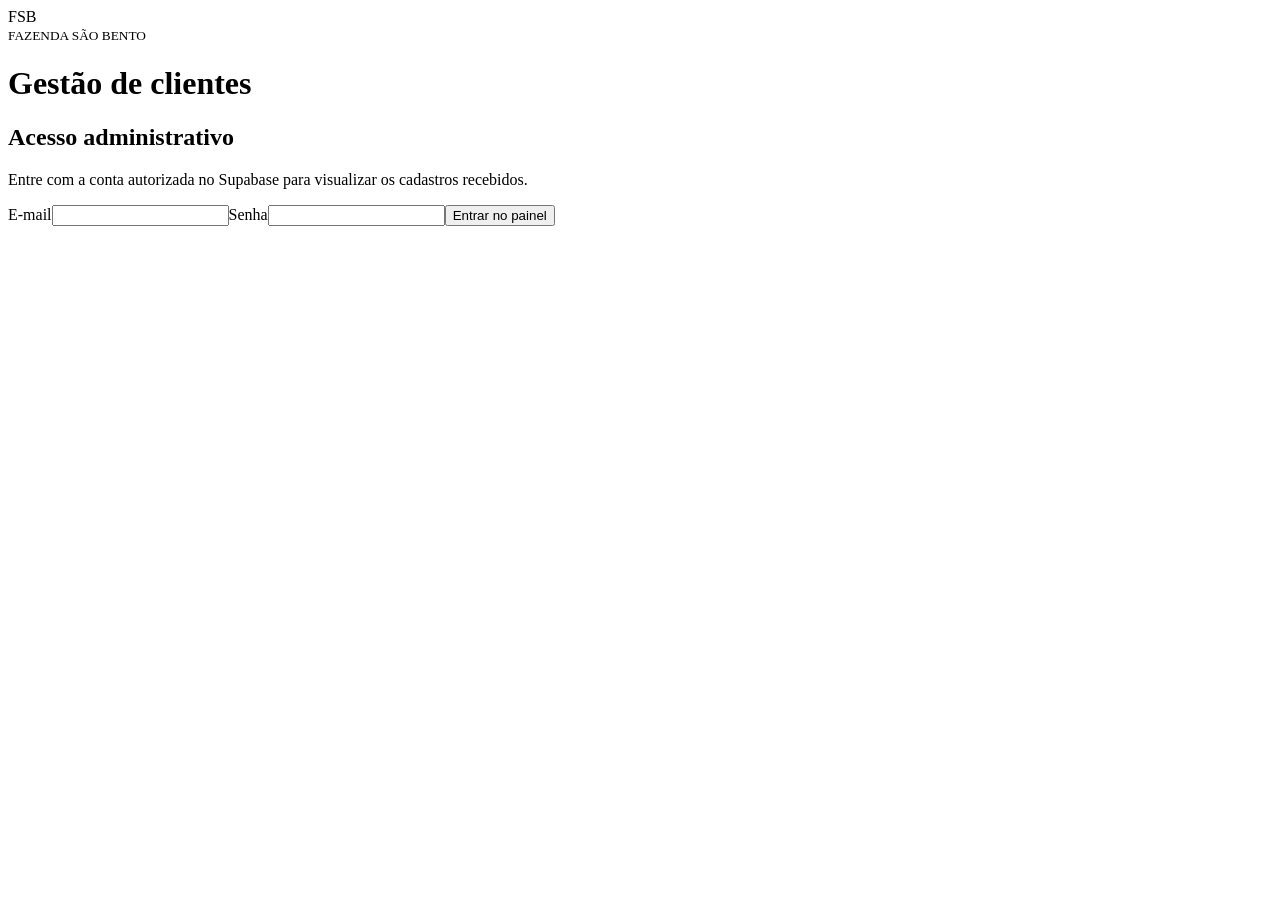
==== clientes/index.html @ c085845f "Add independent customer leads admin page for GitHub Pages" ====
<!doctype html><html lang="pt-BR"><head><meta charset="utf-8"><meta name="viewport" content="width=device-width,initial-scale=1"><meta name="robots" content="noindex,nofollow"><meta name="theme-color" content="#194737"><meta http-equiv="Content-Security-Policy" content="default-src 'none'; script-src 'self'; style-src 'self'; connect-src https://xzjjlykhumkrfmbvuvnt.supabase.co; img-src 'self' data:; manifest-src 'self'; base-uri 'none'; form-action 'self'"><title>Gestão de Clientes | Fazenda São Bento</title><link rel="manifest" href="./manifest.webmanifest"><link rel="icon" href="./icon.svg"><link rel="apple-touch-icon" href="./icon.svg"><link rel="stylesheet" href="./style.css"><script type="module" src="./app.js"></script></head><body><main><header><div class="brand"><span class="logo">FSB</span><div><small>FAZENDA SÃO BENTO</small><h1>Gestão de clientes</h1></div></div><button id="logout" hidden>Sair</button></header><section id="login"><h2>Acesso administrativo</h2><p>Entre com a conta autorizada no Supabase para visualizar os cadastros recebidos.</p><form id="login-form"><label>E-mail<input id="email" type="email" autocomplete="username" required></label><label>Senha<input id="password" type="password" autocomplete="current-password" required></label><button type="submit">Entrar no painel</button></form></section><section id="dashboard" hidden><nav><button class="active" id="tab-leads">Cadastros</button><button id="tab-push">Notificações</button></nav><div id="leads-panel"><div class="stats"><article><span>Total de clientes</span><strong id="total">—</strong></article><article><span>Novos</span><strong id="new">—</strong></article></div><label>Buscar clientes<input id="search" type="search" placeholder="Nome, telefone ou e-mail"></label><div id="lead-list"></div><button id="refresh" class="secondary">Atualizar cadastros</button></div><div id="push-panel" hidden><h2>Notificações no iPhone</h2><p>No Safari, toque em Compartilhar → Adicionar à Tela de Início. Abra o aplicativo instalado, entre na sua conta e toque abaixo.</p><button id="enable-push">Ativar notificações neste iPhone</button><p>As notificações chegam quando o sistema de envio do Supabase estiver configurado e o dispositivo autorizado.</p></div></section><p id="message" role="status" aria-live="polite"></p></main></body></html>
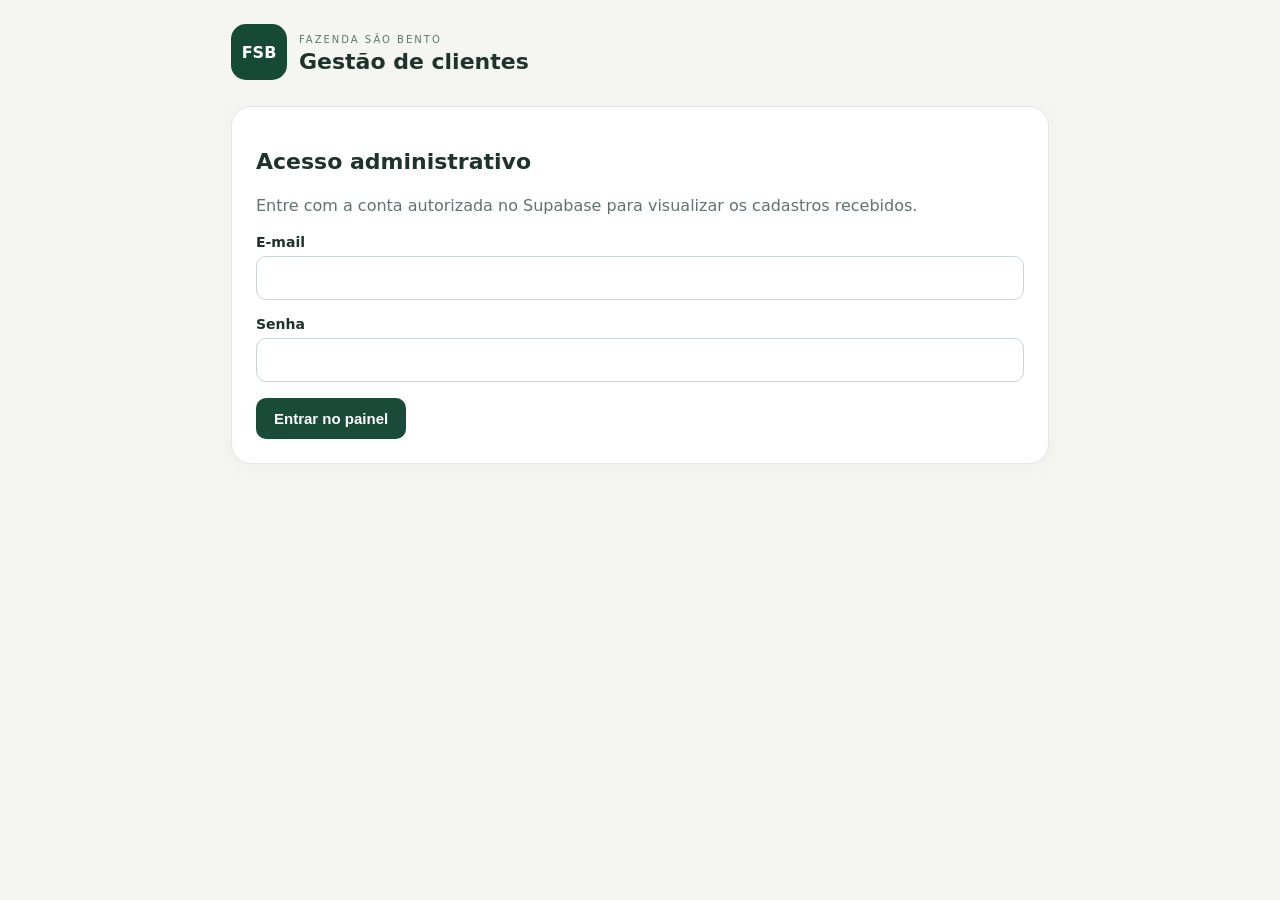
==== commit caf6faf6: "fix: force fresh iPhone script and display push configuration version" ====
--- a/clientes/index.html
+++ b/clientes/index.html
@@ -1 +1 @@
-<!doctype html><html lang="pt-BR"><head><meta charset="utf-8"><meta name="viewport" content="width=device-width,initial-scale=1"><meta name="robots" content="noindex,nofollow"><meta name="theme-color" content="#194737"><meta http-equiv="Content-Security-Policy" content="default-src 'none'; script-src 'self'; style-src 'self'; connect-src https://xzjjlykhumkrfmbvuvnt.supabase.co; img-src 'self' data:; manifest-src 'self'; base-uri 'none'; form-action 'self'"><title>Gestão de Clientes | Fazenda São Bento</title><link rel="manifest" href="./manifest.webmanifest"><link rel="icon" href="./icon.svg"><link rel="apple-touch-icon" href="./icon.svg"><link rel="stylesheet" href="./style.css"><script type="module" src="./app.js"></script></head><body><main><header><div class="brand"><span class="logo">FSB</span><div><small>FAZENDA SÃO BENTO</small><h1>Gestão de clientes</h1></div></div><button id="logout" hidden>Sair</button></header><section id="login"><h2>Acesso administrativo</h2><p>Entre com a conta autorizada no Supabase para visualizar os cadastros recebidos.</p><form id="login-form"><label>E-mail<input id="email" type="email" autocomplete="username" required></label><label>Senha<input id="password" type="password" autocomplete="current-password" required></label><button type="submit">Entrar no painel</button></form></section><section id="dashboard" hidden><nav><button class="active" id="tab-leads">Cadastros</button><button id="tab-push">Notificações</button></nav><div id="leads-panel"><div class="stats"><article><span>Total de clientes</span><strong id="total">—</strong></article><article><span>Novos</span><strong id="new">—</strong></article></div><label>Buscar clientes<input id="search" type="search" placeholder="Nome, telefone ou e-mail"></label><div id="lead-list"></div><button id="refresh" class="secondary">Atualizar cadastros</button></div><div id="push-panel" hidden><h2>Notificações no iPhone</h2><p>No Safari, toque em Compartilhar → Adicionar à Tela de Início. Abra o aplicativo instalado, entre na sua conta e toque abaixo.</p><button id="enable-push">Ativar notificações neste iPhone</button><p>As notificações chegam quando o sistema de envio do Supabase estiver configurado e o dispositivo autorizado.</p></div></section><p id="message" role="status" aria-live="polite"></p></main></body></html>+<!doctype html><html lang="pt-BR"><head><meta charset="utf-8"><meta name="viewport" content="width=device-width,initial-scale=1"><meta name="robots" content="noindex,nofollow"><meta name="theme-color" content="#194737"><meta http-equiv="Content-Security-Policy" content="default-src 'none'; script-src 'self'; style-src 'self'; connect-src https://xzjjlykhumkrfmbvuvnt.supabase.co; img-src 'self' data:; manifest-src 'self'; base-uri 'none'; form-action 'self'"><title>Gestão de Clientes | Fazenda São Bento</title><link rel="manifest" href="./manifest.webmanifest"><link rel="icon" href="./icon.svg"><link rel="apple-touch-icon" href="./icon.svg"><link rel="stylesheet" href="./style.css"><script type="module" src="./app.js?v=20261027-3"></script></head><body><main><header><div class="brand"><span class="logo">FSB</span><div><small>FAZENDA SÃO BENTO</small><h1>Gestão de clientes</h1></div></div><button id="logout" hidden>Sair</button></header><section id="login"><h2>Acesso administrativo</h2><p>Entre com a conta autorizada no Supabase para visualizar os cadastros recebidos.</p><form id="login-form"><label>E-mail<input id="email" type="email" autocomplete="username" required></label><label>Senha<input id="password" type="password" autocomplete="current-password" required></label><button type="submit">Entrar no painel</button></form></section><section id="dashboard" hidden><nav><button class="active" id="tab-leads">Cadastros</button><button id="tab-push">Notificações</button></nav><div id="leads-panel"><div class="stats"><article><span>Total de clientes</span><strong id="total">—</strong></article><article><span>Novos</span><strong id="new">—</strong></article></div><label>Buscar clientes<input id="search" type="search" placeholder="Nome, telefone ou e-mail"></label><div id="lead-list"></div><button id="refresh" class="secondary">Atualizar cadastros</button></div><div id="push-panel" hidden><h2>Notificações no iPhone</h2><p>No Safari, toque em Compartilhar → Adicionar à Tela de Início. Abra o aplicativo instalado, entre na sua conta e toque abaixo.</p><button id="enable-push">Ativar notificações neste iPhone</button><p>As notificações chegam quando o sistema de envio do Supabase estiver configurado e o dispositivo autorizado.</p><p><small>Versão do painel: 27/10/2026 · atualização 3</small></p></div></section><p id="message" role="status" aria-live="polite"></p></main></body></html>
--- a/clientes/style.css
+++ b/clientes/style.css
@@ -0,0 +1 @@
+:root{font-family:system-ui,-apple-system,Arial,sans-serif;background:#f5f6f2;color:#1f322b}*{box-sizing:border-box}body{margin:0}main{max-width:850px;margin:auto;padding:24px 16px}header{display:flex;justify-content:space-between;align-items:center;margin-bottom:26px}.brand{display:flex;gap:12px;align-items:center}.logo{display:grid;place-items:center;background:#174a36;color:white;width:56px;height:56px;border-radius:15px;font-weight:700}.brand small{letter-spacing:2px;color:#5d7669;font-size:10px}.brand h1{font-size:22px;margin:2px 0}section{background:white;border:1px solid #e2e9e1;border-radius:20px;padding:24px;margin-bottom:18px;box-shadow:0 4px 20px #15352209}h2{font-size:22px}p{line-height:1.6;color:#61736a}label{display:block;margin:16px 0;font-size:14px;font-weight:650}input,select{width:100%;padding:12px;border:1px solid #c8d7cf;border-radius:10px;font-size:16px;background:#fff;margin-top:6px;color:#1d3028}button{background:#194b38;color:white;border:0;border-radius:10px;padding:12px 18px;font-size:15px;font-weight:650;cursor:pointer}button:disabled{opacity:.6}button.secondary,#logout{background:#e6eee9;color:#174a36}nav{display:flex;gap:8px;margin-bottom:20px}nav button:not(.active){background:#e6eee9;color:#174a36}.stats{display:grid;grid-template-columns:1fr 1fr;gap:12px}.stats article{border:1px solid #dfe9e2;border-radius:12px;padding:18px}.stats span{display:block;color:#667d70;font-size:13px}.stats strong{font-size:32px}.lead{border:1px solid #e1e8e2;border-radius:14px;padding:16px;margin:12px 0;overflow-wrap:anywhere}.lead h3{margin:0 0 8px}.lead p{margin:5px 0}.lead a{color:#174a36}.lead select{max-width:270px}#message{font-weight:600}[hidden]{display:none!important}@media(max-width:500px){section{padding:16px}.brand h1{font-size:18px}.logo{width:46px;height:46px}nav button{flex:1}}
